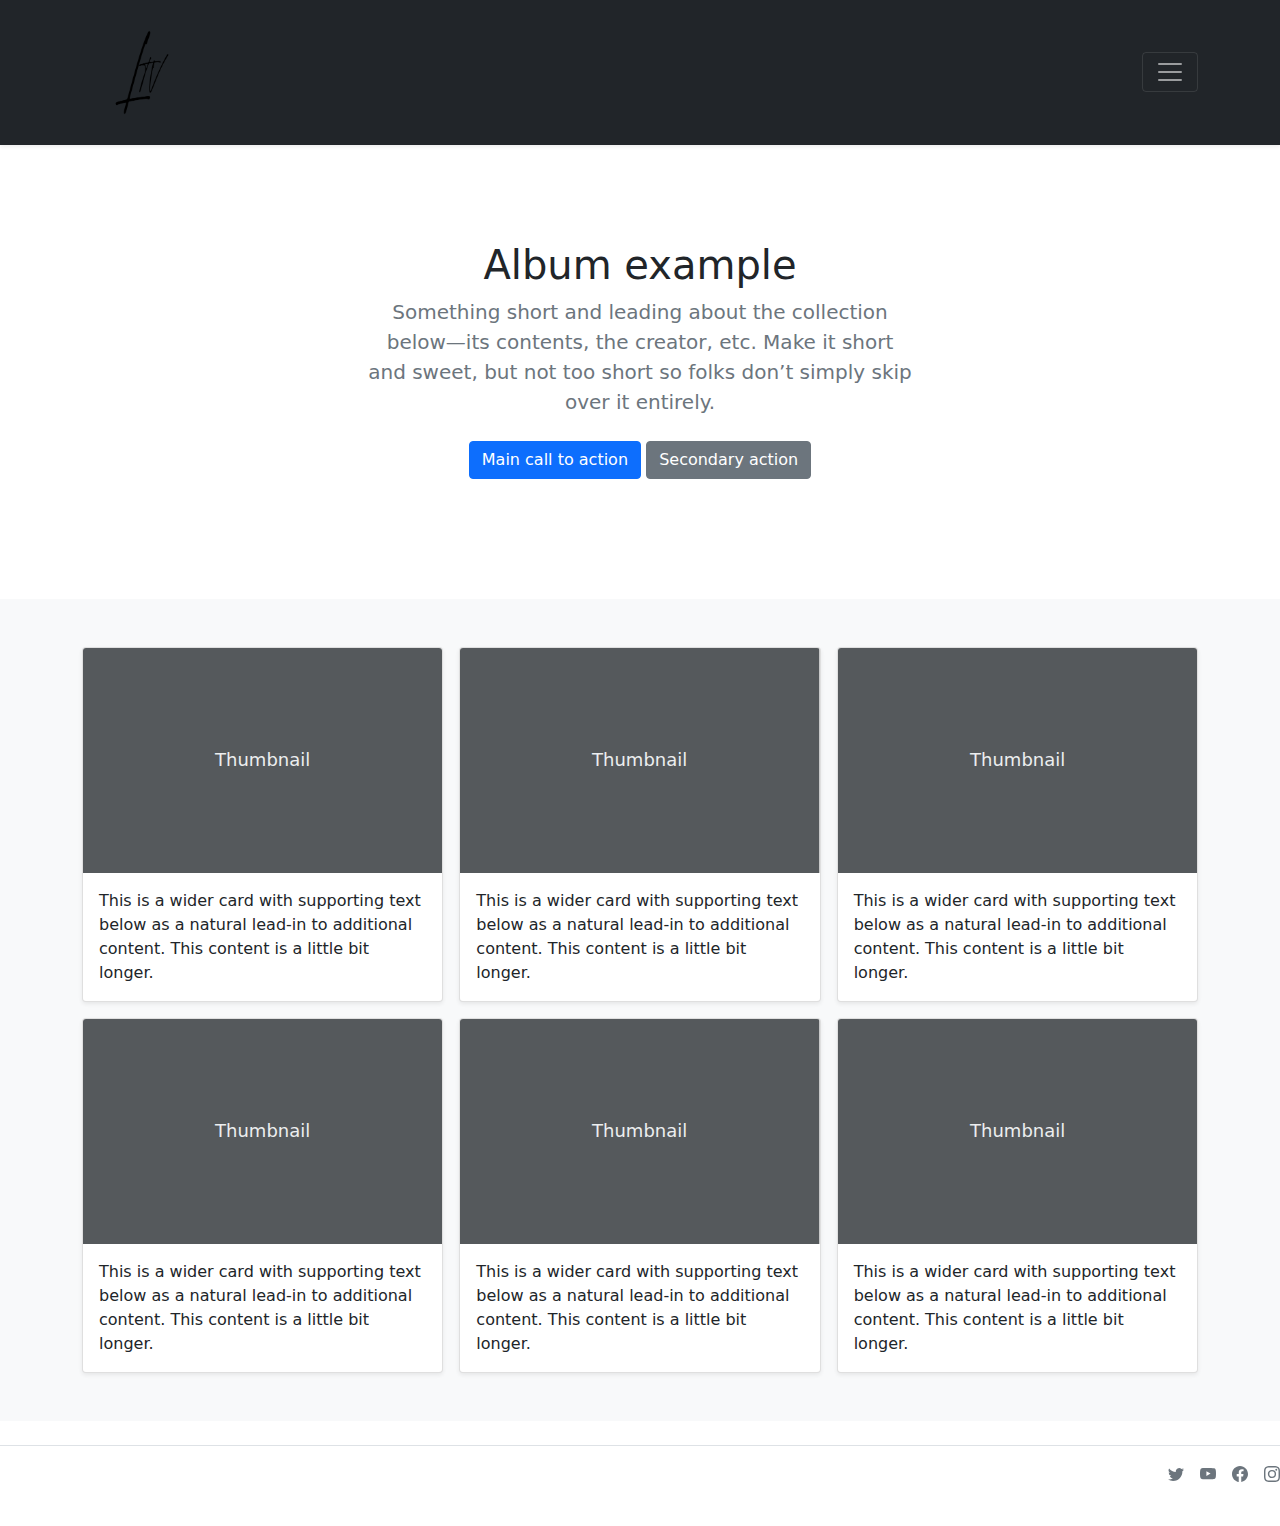
==== index.html @ 0a0282ea "Initial 8Chanel" ====
<!DOCTYPE html>
<html lang="en">

<head>
  <meta http-equiv="Content-Type" content="text/html; charset=UTF-8">

  <meta name="viewport" content="width=device-width, initial-scale=1">
  <title>LTV</title>



  <!-- Bootstrap core CSS -->
  <link href="css/bootstrap.min.css" rel="stylesheet"
    integrity="sha384-1BmE4kWBq78iYhFldvKuhfTAU6auU8tT94WrHftjDbrCEXSU1oBoqyl2QvZ6jIW3" crossorigin="anonymous">

  <link rel="stylesheet" href="css/style.css">

  <!-- Favicons -->
  <link rel="apple-touch-icon" href="https://getbootstrap.com/docs/5.1/assets/img/favicons/apple-touch-icon.png"
    sizes="180x180">
  <link rel="icon" href="https://getbootstrap.com/docs/5.1/assets/img/favicons/favicon-32x32.png" sizes="32x32"
    type="image/png">
  <link rel="icon" href="https://getbootstrap.com/docs/5.1/assets/img/favicons/favicon-16x16.png" sizes="16x16"
    type="image/png">
  <link rel="manifest" href="https://getbootstrap.com/docs/5.1/assets/img/favicons/manifest.json">
  <link rel="mask-icon" href="https://getbootstrap.com/docs/5.1/assets/img/favicons/safari-pinned-tab.svg"
    color="#7952b3">
  <link rel="icon" href="https://getbootstrap.com/docs/5.1/assets/img/favicons/favicon.ico">
  <meta name="theme-color" content="#7952b3">

</head>

<body data-new-gr-c-s-check-loaded="14.1113.0" data-gr-ext-installed="">

  <header>
    <div class="collapse bg-dark" id="navbarHeader">
      <div class="container">
        <div class="row">
          <div class="col-sm-8 col-md-7 py-4">
            <h4 class="text-white">About</h4>
            <p class="text-muted">Add some information about the album below, the author, or any other background
              context. Make it a few sentences long so folks can pick up some informative tidbits. Then, link them off
              to some social networking sites or contact information.</p>
          </div>
          <div class="col-sm-4 offset-md-1 py-4">
            <h4 class="text-white">Contact</h4>
            <ul class="list-unstyled">
              <li><a href="#" class="text-white">Twitter</a>
              </li>
              <li><a href="#" class="text-white">Facebook</a>
              </li>
              <li><a href="#" class="text-white">Youtube</a>
              </li>
              <li><a href="#" class="text-white">Instagram</a>
              </li>
            </ul>
          </div>
        </div>
      </div>
    </div>
    <div class="navbar navbar-dark bg-dark shadow-sm">
      <div class="container">
        <a href="#" class="navbar-brand d-flex align-items-center">
          <img src="images/logo/Ltv.png" width="120px">
        </a>
        <button class="navbar-toggler" type="button" data-bs-toggle="collapse" data-bs-target="#navbarHeader"
          aria-controls="navbarHeader" aria-expanded="false" aria-label="Toggle navigation">
          <span class="navbar-toggler-icon"></span>
        </button>
      </div>
    </div>
  </header>

  <main>

    <section class="py-5 text-center container">
      <div class="row py-lg-5">
        <div class="col-lg-6 col-md-8 mx-auto">
          <h1 class="fw-light">Album example</h1>
          <p class="lead text-muted">Something short and leading about the collection below—its contents, the creator,
            etc. Make it short and sweet, but not too short so folks don’t simply skip over it entirely.</p>
          <p>
            <a href="#" class="btn btn-primary my-2">Main call to
              action</a>
            <a href="#" class="btn btn-secondary my-2">Secondary
              action</a>
          </p>
        </div>
      </div>
    </section>

    <div class="album py-5 bg-light">
      <div class="container">

        <div class="row row-cols-1 row-cols-sm-2 row-cols-md-3 g-3">
          <div class="col">
            <div class="card shadow-sm">
              <svg class="bd-placeholder-img card-img-top" width="100%" height="225" xmlns="http://www.w3.org/2000/svg"
                role="img" aria-label="Placeholder: Thumbnail" preserveAspectRatio="xMidYMid slice" focusable="false">
                <title>Placeholder</title>
                <rect width="100%" height="100%" fill="#55595c"></rect><text x="50%" y="50%" fill="#eceeef"
                  dy=".3em">Thumbnail</text>
              </svg>

              <div class="card-body">
                <p class="card-text">This is a wider card with supporting text below as a natural lead-in to additional
                  content. This content is a little bit longer.</p>
              </div>
            </div>
          </div>
          <div class="col">
            <div class="card shadow-sm">
              <svg class="bd-placeholder-img card-img-top" width="100%" height="225" xmlns="http://www.w3.org/2000/svg"
                role="img" aria-label="Placeholder: Thumbnail" preserveAspectRatio="xMidYMid slice" focusable="false">
                <title>Placeholder</title>
                <rect width="100%" height="100%" fill="#55595c"></rect><text x="50%" y="50%" fill="#eceeef"
                  dy=".3em">Thumbnail</text>
              </svg>

              <div class="card-body">
                <p class="card-text">This is a wider card with supporting text below as a natural lead-in to additional
                  content. This content is a little bit longer.</p>
              </div>
            </div>
          </div>
          <div class="col">
            <div class="card shadow-sm">
              <svg class="bd-placeholder-img card-img-top" width="100%" height="225" xmlns="http://www.w3.org/2000/svg"
                role="img" aria-label="Placeholder: Thumbnail" preserveAspectRatio="xMidYMid slice" focusable="false">
                <title>Placeholder</title>
                <rect width="100%" height="100%" fill="#55595c"></rect><text x="50%" y="50%" fill="#eceeef"
                  dy=".3em">Thumbnail</text>
              </svg>

              <div class="card-body">
                <p class="card-text">This is a wider card with supporting text below as a natural lead-in to additional
                  content. This content is a little bit longer.</p>
              </div>
            </div>
          </div>

          <div class="col">
            <div class="card shadow-sm">
              <svg class="bd-placeholder-img card-img-top" width="100%" height="225" xmlns="http://www.w3.org/2000/svg"
                role="img" aria-label="Placeholder: Thumbnail" preserveAspectRatio="xMidYMid slice" focusable="false">
                <title>Placeholder</title>
                <rect width="100%" height="100%" fill="#55595c"></rect><text x="50%" y="50%" fill="#eceeef"
                  dy=".3em">Thumbnail</text>
              </svg>

              <div class="card-body">
                <p class="card-text">This is a wider card with supporting text below as a natural lead-in to additional
                  content. This content is a little bit longer.</p>
              </div>
            </div>
          </div>
          <div class="col">
            <div class="card shadow-sm">
              <svg class="bd-placeholder-img card-img-top" width="100%" height="225" xmlns="http://www.w3.org/2000/svg"
                role="img" aria-label="Placeholder: Thumbnail" preserveAspectRatio="xMidYMid slice" focusable="false">
                <title>Placeholder</title>
                <rect width="100%" height="100%" fill="#55595c"></rect><text x="50%" y="50%" fill="#eceeef"
                  dy=".3em">Thumbnail</text>
              </svg>

              <div class="card-body">
                <p class="card-text">This is a wider card with supporting text below as a natural lead-in to additional
                  content. This content is a little bit longer.</p>
              </div>
            </div>
          </div>
          <div class="col">
            <div class="card shadow-sm">
              <svg class="bd-placeholder-img card-img-top" width="100%" height="225" xmlns="http://www.w3.org/2000/svg"
                role="img" aria-label="Placeholder: Thumbnail" preserveAspectRatio="xMidYMid slice" focusable="false">
                <title>Placeholder</title>
                <rect width="100%" height="100%" fill="#55595c"></rect><text x="50%" y="50%" fill="#eceeef"
                  dy=".3em">Thumbnail</text>
              </svg>

              <div class="card-body">
                <p class="card-text">This is a wider card with supporting text below as a natural lead-in to additional
                  content. This content is a little bit longer.</p>
              </div>
            </div>
          </div>
        </div>
      </div>
    </div>

  </main>

  <footer class="d-flex flex-wrap justify-content-between align-items-center py-3 my-4 border-top">
    <div class="col-md-4 d-flex align-items-center">
      <span class="text-muted" © 2023 LTV Company></span>
    </div>
    <ul class="nav col-md-3 justify-content-end list-unstyled d-flex">
      <li class="ms-3"><a href="" class="text-muted">
          <svg xmlns="http://www.w3.org/2000/svg" width="16" height="16" fill="currentColor" class="bi bi-twitter"
            viewBox="0 0 16 16">
            <path
              d="M5.026 15c6.038 0 9.341-5.003 9.341-9.334 0-.14 0-.282-.006-.422A6.685 6.685 0 0 0 16 3.542a6.658 6.658 0 0 1-1.889.518 3.301 3.301 0 0 0 1.447-1.817 6.533 6.533 0 0 1-2.087.793A3.286 3.286 0 0 0 7.875 6.03a9.325 9.325 0 0 1-6.767-3.429 3.289 3.289 0 0 0 1.018 4.382A3.323 3.323 0 0 1 .64 6.575v.045a3.288 3.288 0 0 0 2.632 3.218 3.203 3.203 0 0 1-.865.115 3.23 3.23 0 0 1-.614-.057 3.283 3.283 0 0 0 3.067 2.277A6.588 6.588 0 0 1 .78 13.58a6.32 6.32 0 0 1-.78-.045A9.344 9.344 0 0 0 5.026 15z" />
          </svg>
        </a></li>
      <li class="ms-3"><a href="" class="text-muted">
          <svg xmlns="http://www.w3.org/2000/svg" width="16" height="16" fill="currentColor" class="bi bi-youtube"
            viewBox="0 0 16 16">
            <path
              d="M8.051 1.999h.089c.822.003 4.987.033 6.11.335a2.01 2.01 0 0 1 1.415 1.42c.101.38.172.883.22 1.402l.01.104.022.26.008.104c.065.914.073 1.77.074 1.957v.075c-.001.194-.01 1.108-.082 2.06l-.008.105-.009.104c-.05.572-.124 1.14-.235 1.558a2.007 2.007 0 0 1-1.415 1.42c-1.16.312-5.569.334-6.18.335h-.142c-.309 0-1.587-.006-2.927-.052l-.17-.006-.087-.004-.171-.007-.171-.007c-1.11-.049-2.167-.128-2.654-.26a2.007 2.007 0 0 1-1.415-1.419c-.111-.417-.185-.986-.235-1.558L.09 9.82l-.008-.104A31.4 31.4 0 0 1 0 7.68v-.123c.002-.215.01-.958.064-1.778l.007-.103.003-.052.008-.104.022-.26.01-.104c.048-.519.119-1.023.22-1.402a2.007 2.007 0 0 1 1.415-1.42c.487-.13 1.544-.21 2.654-.26l.17-.007.172-.006.086-.003.171-.007A99.788 99.788 0 0 1 7.858 2h.193zM6.4 5.209v4.818l4.157-2.408L6.4 5.209z" />
          </svg>
        </a></li>
      <li class="ms-3"><a href="" class="text-muted">
          <svg xmlns="http://www.w3.org/2000/svg" width="16" height="16" fill="currentColor" class="bi bi-facebook"
            viewBox="0 0 16 16">
            <path
              d="M16 8.049c0-4.446-3.582-8.05-8-8.05C3.58 0-.002 3.603-.002 8.05c0 4.017 2.926 7.347 6.75 7.951v-5.625h-2.03V8.05H6.75V6.275c0-2.017 1.195-3.131 3.022-3.131.876 0 1.791.157 1.791.157v1.98h-1.009c-.993 0-1.303.621-1.303 1.258v1.51h2.218l-.354 2.326H9.25V16c3.824-.604 6.75-3.934 6.75-7.951z" />
          </svg>
        </a></li>
      <li class="ms-3"><a href="" class="text-muted">
          <svg xmlns="http://www.w3.org/2000/svg" width="16" height="16" fill="currentColor" class="bi bi-instagram"
            viewBox="0 0 16 16">
            <path
              d="M8 0C5.829 0 5.556.01 4.703.048 3.85.088 3.269.222 2.76.42a3.917 3.917 0 0 0-1.417.923A3.927 3.927 0 0 0 .42 2.76C.222 3.268.087 3.85.048 4.7.01 5.555 0 5.827 0 8.001c0 2.172.01 2.444.048 3.297.04.852.174 1.433.372 1.942.205.526.478.972.923 1.417.444.445.89.719 1.416.923.51.198 1.09.333 1.942.372C5.555 15.99 5.827 16 8 16s2.444-.01 3.298-.048c.851-.04 1.434-.174 1.943-.372a3.916 3.916 0 0 0 1.416-.923c.445-.445.718-.891.923-1.417.197-.509.332-1.09.372-1.942C15.99 10.445 16 10.173 16 8s-.01-2.445-.048-3.299c-.04-.851-.175-1.433-.372-1.941a3.926 3.926 0 0 0-.923-1.417A3.911 3.911 0 0 0 13.24.42c-.51-.198-1.092-.333-1.943-.372C10.443.01 10.172 0 7.998 0h.003zm-.717 1.442h.718c2.136 0 2.389.007 3.232.046.78.035 1.204.166 1.486.275.373.145.64.319.92.599.28.28.453.546.598.92.11.281.24.705.275 1.485.039.843.047 1.096.047 3.231s-.008 2.389-.047 3.232c-.035.78-.166 1.203-.275 1.485a2.47 2.47 0 0 1-.599.919c-.28.28-.546.453-.92.598-.28.11-.704.24-1.485.276-.843.038-1.096.047-3.232.047s-2.39-.009-3.233-.047c-.78-.036-1.203-.166-1.485-.276a2.478 2.478 0 0 1-.92-.598 2.48 2.48 0 0 1-.6-.92c-.109-.281-.24-.705-.275-1.485-.038-.843-.046-1.096-.046-3.233 0-2.136.008-2.388.046-3.231.036-.78.166-1.204.276-1.486.145-.373.319-.64.599-.92.28-.28.546-.453.92-.598.282-.11.705-.24 1.485-.276.738-.034 1.024-.044 2.515-.045v.002zm4.988 1.328a.96.96 0 1 0 0 1.92.96.96 0 0 0 0-1.92zm-4.27 1.122a4.109 4.109 0 1 0 0 8.217 4.109 4.109 0 0 0 0-8.217zm0 1.441a2.667 2.667 0 1 1 0 5.334 2.667 2.667 0 0 1 0-5.334z" />
          </svg>
        </a></li>
    </ul>
  </footer>


  <script src="js/bootstrap.bundle.min.js"
    integrity="sha384-ka7Sk0Gln4gmtz2MlQnikT1wXgYsOg+OMhuP+IlRH9sENBO0LRn5q+8nbTov4+1p"
    crossorigin="anonymous"></script>




</body><grammarly-desktop-integration data-grammarly-shadow-root="true"><template shadowrootmode="open">
    <style>
      div.grammarly-desktop-integration {
        position: absolute;
        width: 1px;
        height: 1px;
        padding: 0;
        margin: -1px;
        overflow: hidden;
        clip: rect(0, 0, 0, 0);
        white-space: nowrap;
        border: 0;
        -moz-user-select: none;
        -webkit-user-select: none;
        -ms-user-select: none;
        user-select: none;
      }

      div.grammarly-desktop-integration:before {
        content: attr(data-content);
      }
    </style>
    <div aria-label="grammarly-integration" role="group" tabindex="-1" class="grammarly-desktop-integration"
      data-content="{&quot;mode&quot;:&quot;full&quot;,&quot;isActive&quot;:true,&quot;isUserDisabled&quot;:false}">
    </div>
  </template></grammarly-desktop-integration>

</html>
---- css/style.css ----
/* Header */

/* Main section */

.bd-placeholder-img {
  font-size: 1.125rem;
  text-anchor: middle;
  -webkit-user-select: none;
  -moz-user-select: none;
  user-select: none;
}

@media (min-width: 768px) {
  .bd-placeholder-img-lg {
    font-size: 3.5rem;
  }
}
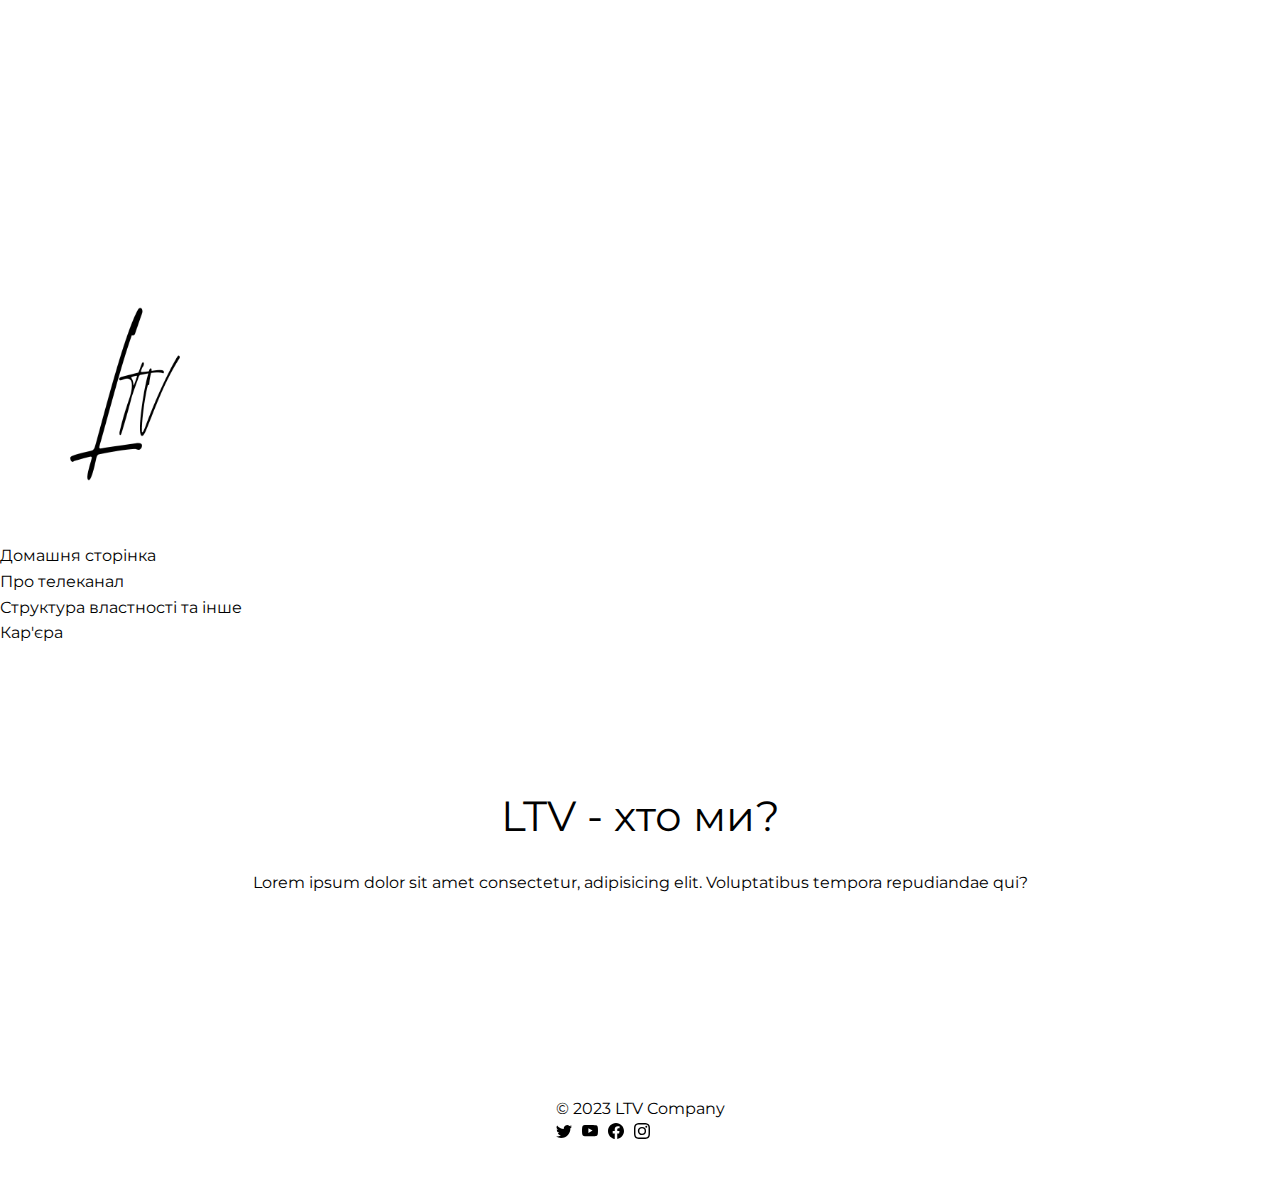
==== commit 4d7b3e19: "add new features" ====
--- a/index.html
+++ b/index.html
@@ -2,263 +2,110 @@
 <html lang="en">
 
 <head>
-  <meta http-equiv="Content-Type" content="text/html; charset=UTF-8">
+  <!-- Required meta tags -->
+  <meta charset="UTF-8">
+  <meta name="viewport" content="width=device-width, initial-scale=1.0">
 
-  <meta name="viewport" content="width=device-width, initial-scale=1">
-  <title>LTV</title>
+  <!-- Reset CSS -->
+  <link rel="stylesheet" href="css/reset.css">
+  <!-- Bootstrap 5 -->
+  <link href="https://cdn.jsdelivr.net/npm/bootstrap@5.0.2/dist/css/bootstrap.min.css" rel="stylesheet"
+    integrity="sha384-EVSTQN3/azprG1Anm3QDgpJLIm9Nao0Yz1ztcQTwFspd3yD65VohhpuuCOmLASjC" crossorigin="anonymous">
+  <!-- StyleSheet CSS -->
+  <link rel="stylesheet" href="css/style.css">
+  <!-- Fonts -->
+  <link rel="preconnect" href="https://fonts.googleapis.com">
+  <link rel="preconnect" href="https://fonts.gstatic.com" crossorigin>
+  <link
+    href="https://fonts.googleapis.com/css2?family=Lato:ital,wght@1,300;1,400;1,700&family=Montserrat:ital,wght@0,400;1,700&display=swap"
+    rel="stylesheet">
 
-
-
-  <!-- Bootstrap core CSS -->
-  <link href="css/bootstrap.min.css" rel="stylesheet"
-    integrity="sha384-1BmE4kWBq78iYhFldvKuhfTAU6auU8tT94WrHftjDbrCEXSU1oBoqyl2QvZ6jIW3" crossorigin="anonymous">
-
-  <link rel="stylesheet" href="css/style.css">
-
-  <!-- Favicons -->
-  <link rel="apple-touch-icon" href="https://getbootstrap.com/docs/5.1/assets/img/favicons/apple-touch-icon.png"
-    sizes="180x180">
-  <link rel="icon" href="https://getbootstrap.com/docs/5.1/assets/img/favicons/favicon-32x32.png" sizes="32x32"
-    type="image/png">
-  <link rel="icon" href="https://getbootstrap.com/docs/5.1/assets/img/favicons/favicon-16x16.png" sizes="16x16"
-    type="image/png">
-  <link rel="manifest" href="https://getbootstrap.com/docs/5.1/assets/img/favicons/manifest.json">
-  <link rel="mask-icon" href="https://getbootstrap.com/docs/5.1/assets/img/favicons/safari-pinned-tab.svg"
-    color="#7952b3">
-  <link rel="icon" href="https://getbootstrap.com/docs/5.1/assets/img/favicons/favicon.ico">
-  <meta name="theme-color" content="#7952b3">
-
+  <title>Document</title>
 </head>
 
-<body data-new-gr-c-s-check-loaded="14.1113.0" data-gr-ext-installed="">
+<body>
+  <nav class="navbar navbar-expand-lg navbar-togglable navbar-light bg-light border-bottom fixed-top">
+    <div class="container">
+      <a class="navbar-brand" href="#"><img src="images/logo/Ltv.png" width="250px"></a>
+      <button class="navbar-toggler" type="button" data-bs-toggle="collapse" data-bs-target="#navbarNav"
+        aria-controls="navbarNav" aria-expanded="false" aria-label="Toggle navigation">
+        <span class="navbar-toggler-icon"></span>
+      </button>
+      <div class="collapse navbar-collapse justify-content-end" id="navbarNav">
+        <ul class="navbar-nav">
+          <li class="nav-item">
+            <a class="nav-link active" aria-current="page" href="index.html">Домашня сторінка</a>
+          </li>
+          <li class="nav-item">
+            <a class="nav-link" href="aboutUs.html">Про телеканал</a>
+          </li>
+          <li class="nav-item">
+            <a class="nav-link" href="moreInfo.html">Структура властності та інше</a>
+          </li>
+          <li class="nav-item">
+            <a class="nav-link" href="career.html">Кар'єра</a>
+          </li>
+        </ul>
+      </div>
+    </div>
+  </nav>
 
-  <header>
-    <div class="collapse bg-dark" id="navbarHeader">
-      <div class="container">
-        <div class="row">
-          <div class="col-sm-8 col-md-7 py-4">
-            <h4 class="text-white">About</h4>
-            <p class="text-muted">Add some information about the album below, the author, or any other background
-              context. Make it a few sentences long so folks can pick up some informative tidbits. Then, link them off
-              to some social networking sites or contact information.</p>
+  <section class="description-section my-5">
+    <div class="conatiner">
+      <div class="row">
+        <div class="top-text">
+          <div class="col-12">
+            <h1>LTV - хто ми?</h1>
           </div>
-          <div class="col-sm-4 offset-md-1 py-4">
-            <h4 class="text-white">Contact</h4>
-            <ul class="list-unstyled">
-              <li><a href="#" class="text-white">Twitter</a>
-              </li>
-              <li><a href="#" class="text-white">Facebook</a>
-              </li>
-              <li><a href="#" class="text-white">Youtube</a>
-              </li>
-              <li><a href="#" class="text-white">Instagram</a>
-              </li>
-            </ul>
+          <div class="col-12">
+            <p>Lorem ipsum dolor sit amet consectetur, adipisicing elit. Voluptatibus tempora repudiandae qui?</p>
           </div>
         </div>
       </div>
     </div>
-    <div class="navbar navbar-dark bg-dark shadow-sm">
-      <div class="container">
-        <a href="#" class="navbar-brand d-flex align-items-center">
-          <img src="images/logo/Ltv.png" width="120px">
-        </a>
-        <button class="navbar-toggler" type="button" data-bs-toggle="collapse" data-bs-target="#navbarHeader"
-          aria-controls="navbarHeader" aria-expanded="false" aria-label="Toggle navigation">
-          <span class="navbar-toggler-icon"></span>
-        </button>
+  </section>
+
+  <footer class="footer d-flex flex-wrap justify-content-between align-items-center py-4 border-top bg-light">
+    <div class="container">
+      <div class="d-flex justify-content-between align-items-center w-100">
+        <span class="text-muted">© 2023 LTV Company</span>
+        <ul class="nav list-unstyled d-flex">
+          <li class="ms-3"><a href="" class="text-muted">
+              <svg xmlns="http://www.w3.org/2000/svg" width="16" height="16" fill="currentColor" class="bi bi-twitter"
+                viewBox="0 0 16 16">
+                <path
+                  d="M5.026 15c6.038 0 9.341-5.003 9.341-9.334 0-.14 0-.282-.006-.422A6.685 6.685 0 0 0 16 3.542a6.658 6.658 0 0 1-1.889.518 3.301 3.301 0 0 0 1.447-1.817 6.533 6.533 0 0 1-2.087.793A3.286 3.286 0 0 0 7.875 6.03a9.325 9.325 0 0 1-6.767-3.429 3.289 3.289 0 0 0 1.018 4.382A3.323 3.323 0 0 1 .64 6.575v.045a3.288 3.288 0 0 0 2.632 3.218 3.203 3.203 0 0 1-.865.115 3.23 3.23 0 0 1-.614-.057 3.283 3.283 0 0 0 3.067 2.277A6.588 6.588 0 0 1 .78 13.58a6.32 6.32 0 0 1-.78-.045A9.344 9.344 0 0 0 5.026 15z" />
+              </svg>
+            </a></li>
+          <li class="ms-3"><a href="" class="text-muted">
+              <svg xmlns="http://www.w3.org/2000/svg" width="16" height="16" fill="currentColor" class="bi bi-youtube"
+                viewBox="0 0 16 16">
+                <path
+                  d="M8.051 1.999h.089c.822.003 4.987.033 6.11.335a2.01 2.01 0 0 1 1.415 1.42c.101.38.172.883.22 1.402l.01.104.022.26.008.104c.065.914.073 1.77.074 1.957v.075c-.001.194-.01 1.108-.082 2.06l-.008.105-.009.104c-.05.572-.124 1.14-.235 1.558a2.007 2.007 0 0 1-1.415 1.42c-1.16.312-5.569.334-6.18.335h-.142c-.309 0-1.587-.006-2.927-.052l-.17-.006-.087-.004-.171-.007-.171-.007c-1.11-.049-2.167-.128-2.654-.26a2.007 2.007 0 0 1-1.415-1.419c-.111-.417-.185-.986-.235-1.558L.09 9.82l-.008-.104A31.4 31.4 0 0 1 0 7.68v-.123c.002-.215.01-.958.064-1.778l.007-.103.003-.052.008-.104.022-.26.01-.104c.048-.519.119-1.023.22-1.402a2.007 2.007 0 0 1 1.415-1.42c.487-.13 1.544-.21 2.654-.26l.17-.007.172-.006.086-.003.171-.007A99.788 99.788 0 0 1 7.858 2h.193zM6.4 5.209v4.818l4.157-2.408L6.4 5.209z" />
+              </svg>
+            </a></li>
+          <li class="ms-3"><a href="" class="text-muted">
+              <svg xmlns="http://www.w3.org/2000/svg" width="16" height="16" fill="currentColor" class="bi bi-facebook"
+                viewBox="0 0 16 16">
+                <path
+                  d="M16 8.049c0-4.446-3.582-8.05-8-8.05C3.58 0-.002 3.603-.002 8.05c0 4.017 2.926 7.347 6.75 7.951v-5.625h-2.03V8.05H6.75V6.275c0-2.017 1.195-3.131 3.022-3.131.876 0 1.791.157 1.791.157v1.98h-1.009c-.993 0-1.303.621-1.303 1.258v1.51h2.218l-.354 2.326H9.25V16c3.824-.604 6.75-3.934 6.75-7.951z" />
+              </svg>
+            </a></li>
+          <li class="ms-3"><a href="" class="text-muted">
+              <svg xmlns="http://www.w3.org/2000/svg" width="16" height="16" fill="currentColor" class="bi bi-instagram"
+                viewBox="0 0 16 16">
+                <path
+                  d="M8 0C5.829 0 5.556.01 4.703.048 3.85.088 3.269.222 2.76.42a3.917 3.917 0 0 0-1.417.923A3.927 3.927 0 0 0 .42 2.76C.222 3.268.087 3.85.048 4.7.01 5.555 0 5.827 0 8.001c0 2.172.01 2.444.048 3.297.04.852.174 1.433.372 1.942.205.526.478.972.923 1.417.444.445.89.719 1.416.923.51.198 1.09.333 1.942.372C5.555 15.99 5.827 16 8 16s2.444-.01 3.298-.048c.851-.04 1.434-.174 1.943-.372a3.916 3.916 0 0 0 1.416-.923c.445-.445.718-.891.923-1.417.197-.509.332-1.09.372-1.942C15.99 10.445 16 10.173 16 8s-.01-2.445-.048-3.299c-.04-.851-.175-1.433-.372-1.941a3.926 3.926 0 0 0-.923-1.417A3.911 3.911 0 0 0 13.24.42c-.51-.198-1.092-.333-1.943-.372C10.443.01 10.172 0 7.998 0h.003zm-.717 1.442h.718c2.136 0 2.389.007 3.232.046.78.035 1.204.166 1.486.275.373.145.64.319.92.599.28.28.453.546.598.92.11.281.24.705.275 1.485.039.843.047 1.096.047 3.231s-.008 2.389-.047 3.232c-.035.78-.166 1.203-.275 1.485a2.47 2.47 0 0 1-.599.919c-.28.28-.546.453-.92.598-.28.11-.704.24-1.485.276-.843.038-1.096.047-3.232.047s-2.39-.009-3.233-.047c-.78-.036-1.203-.166-1.485-.276a2.478 2.478 0 0 1-.92-.598 2.48 2.48 0 0 1-.6-.92c-.109-.281-.24-.705-.275-1.485-.038-.843-.046-1.096-.046-3.233 0-2.136.008-2.388.046-3.231.036-.78.166-1.204.276-1.486.145-.373.319-.64.599-.92.28-.28.546-.453.92-.598.282-.11.705-.24 1.485-.276.738-.034 1.024-.044 2.515-.045v.002zm4.988 1.328a.96.96 0 1 0 0 1.92.96.96 0 0 0 0-1.92zm-4.27 1.122a4.109 4.109 0 1 0 0 8.217 4.109 4.109 0 0 0 0-8.217zm0 1.441a2.667 2.667 0 1 1 0 5.334 2.667 2.667 0 0 1 0-5.334z" />
+              </svg>
+            </a></li>
+        </ul>
       </div>
     </div>
-  </header>
-
-  <main>
-
-    <section class="py-5 text-center container">
-      <div class="row py-lg-5">
-        <div class="col-lg-6 col-md-8 mx-auto">
-          <h1 class="fw-light">Album example</h1>
-          <p class="lead text-muted">Something short and leading about the collection below—its contents, the creator,
-            etc. Make it short and sweet, but not too short so folks don’t simply skip over it entirely.</p>
-          <p>
-            <a href="#" class="btn btn-primary my-2">Main call to
-              action</a>
-            <a href="#" class="btn btn-secondary my-2">Secondary
-              action</a>
-          </p>
-        </div>
-      </div>
-    </section>
-
-    <div class="album py-5 bg-light">
-      <div class="container">
-
-        <div class="row row-cols-1 row-cols-sm-2 row-cols-md-3 g-3">
-          <div class="col">
-            <div class="card shadow-sm">
-              <svg class="bd-placeholder-img card-img-top" width="100%" height="225" xmlns="http://www.w3.org/2000/svg"
-                role="img" aria-label="Placeholder: Thumbnail" preserveAspectRatio="xMidYMid slice" focusable="false">
-                <title>Placeholder</title>
-                <rect width="100%" height="100%" fill="#55595c"></rect><text x="50%" y="50%" fill="#eceeef"
-                  dy=".3em">Thumbnail</text>
-              </svg>
-
-              <div class="card-body">
-                <p class="card-text">This is a wider card with supporting text below as a natural lead-in to additional
-                  content. This content is a little bit longer.</p>
-              </div>
-            </div>
-          </div>
-          <div class="col">
-            <div class="card shadow-sm">
-              <svg class="bd-placeholder-img card-img-top" width="100%" height="225" xmlns="http://www.w3.org/2000/svg"
-                role="img" aria-label="Placeholder: Thumbnail" preserveAspectRatio="xMidYMid slice" focusable="false">
-                <title>Placeholder</title>
-                <rect width="100%" height="100%" fill="#55595c"></rect><text x="50%" y="50%" fill="#eceeef"
-                  dy=".3em">Thumbnail</text>
-              </svg>
-
-              <div class="card-body">
-                <p class="card-text">This is a wider card with supporting text below as a natural lead-in to additional
-                  content. This content is a little bit longer.</p>
-              </div>
-            </div>
-          </div>
-          <div class="col">
-            <div class="card shadow-sm">
-              <svg class="bd-placeholder-img card-img-top" width="100%" height="225" xmlns="http://www.w3.org/2000/svg"
-                role="img" aria-label="Placeholder: Thumbnail" preserveAspectRatio="xMidYMid slice" focusable="false">
-                <title>Placeholder</title>
-                <rect width="100%" height="100%" fill="#55595c"></rect><text x="50%" y="50%" fill="#eceeef"
-                  dy=".3em">Thumbnail</text>
-              </svg>
-
-              <div class="card-body">
-                <p class="card-text">This is a wider card with supporting text below as a natural lead-in to additional
-                  content. This content is a little bit longer.</p>
-              </div>
-            </div>
-          </div>
-
-          <div class="col">
-            <div class="card shadow-sm">
-              <svg class="bd-placeholder-img card-img-top" width="100%" height="225" xmlns="http://www.w3.org/2000/svg"
-                role="img" aria-label="Placeholder: Thumbnail" preserveAspectRatio="xMidYMid slice" focusable="false">
-                <title>Placeholder</title>
-                <rect width="100%" height="100%" fill="#55595c"></rect><text x="50%" y="50%" fill="#eceeef"
-                  dy=".3em">Thumbnail</text>
-              </svg>
-
-              <div class="card-body">
-                <p class="card-text">This is a wider card with supporting text below as a natural lead-in to additional
-                  content. This content is a little bit longer.</p>
-              </div>
-            </div>
-          </div>
-          <div class="col">
-            <div class="card shadow-sm">
-              <svg class="bd-placeholder-img card-img-top" width="100%" height="225" xmlns="http://www.w3.org/2000/svg"
-                role="img" aria-label="Placeholder: Thumbnail" preserveAspectRatio="xMidYMid slice" focusable="false">
-                <title>Placeholder</title>
-                <rect width="100%" height="100%" fill="#55595c"></rect><text x="50%" y="50%" fill="#eceeef"
-                  dy=".3em">Thumbnail</text>
-              </svg>
-
-              <div class="card-body">
-                <p class="card-text">This is a wider card with supporting text below as a natural lead-in to additional
-                  content. This content is a little bit longer.</p>
-              </div>
-            </div>
-          </div>
-          <div class="col">
-            <div class="card shadow-sm">
-              <svg class="bd-placeholder-img card-img-top" width="100%" height="225" xmlns="http://www.w3.org/2000/svg"
-                role="img" aria-label="Placeholder: Thumbnail" preserveAspectRatio="xMidYMid slice" focusable="false">
-                <title>Placeholder</title>
-                <rect width="100%" height="100%" fill="#55595c"></rect><text x="50%" y="50%" fill="#eceeef"
-                  dy=".3em">Thumbnail</text>
-              </svg>
-
-              <div class="card-body">
-                <p class="card-text">This is a wider card with supporting text below as a natural lead-in to additional
-                  content. This content is a little bit longer.</p>
-              </div>
-            </div>
-          </div>
-        </div>
-      </div>
-    </div>
-
-  </main>
-
-  <footer class="d-flex flex-wrap justify-content-between align-items-center py-3 my-4 border-top">
-    <div class="col-md-4 d-flex align-items-center">
-      <span class="text-muted" © 2023 LTV Company></span>
-    </div>
-    <ul class="nav col-md-3 justify-content-end list-unstyled d-flex">
-      <li class="ms-3"><a href="" class="text-muted">
-          <svg xmlns="http://www.w3.org/2000/svg" width="16" height="16" fill="currentColor" class="bi bi-twitter"
-            viewBox="0 0 16 16">
-            <path
-              d="M5.026 15c6.038 0 9.341-5.003 9.341-9.334 0-.14 0-.282-.006-.422A6.685 6.685 0 0 0 16 3.542a6.658 6.658 0 0 1-1.889.518 3.301 3.301 0 0 0 1.447-1.817 6.533 6.533 0 0 1-2.087.793A3.286 3.286 0 0 0 7.875 6.03a9.325 9.325 0 0 1-6.767-3.429 3.289 3.289 0 0 0 1.018 4.382A3.323 3.323 0 0 1 .64 6.575v.045a3.288 3.288 0 0 0 2.632 3.218 3.203 3.203 0 0 1-.865.115 3.23 3.23 0 0 1-.614-.057 3.283 3.283 0 0 0 3.067 2.277A6.588 6.588 0 0 1 .78 13.58a6.32 6.32 0 0 1-.78-.045A9.344 9.344 0 0 0 5.026 15z" />
-          </svg>
-        </a></li>
-      <li class="ms-3"><a href="" class="text-muted">
-          <svg xmlns="http://www.w3.org/2000/svg" width="16" height="16" fill="currentColor" class="bi bi-youtube"
-            viewBox="0 0 16 16">
-            <path
-              d="M8.051 1.999h.089c.822.003 4.987.033 6.11.335a2.01 2.01 0 0 1 1.415 1.42c.101.38.172.883.22 1.402l.01.104.022.26.008.104c.065.914.073 1.77.074 1.957v.075c-.001.194-.01 1.108-.082 2.06l-.008.105-.009.104c-.05.572-.124 1.14-.235 1.558a2.007 2.007 0 0 1-1.415 1.42c-1.16.312-5.569.334-6.18.335h-.142c-.309 0-1.587-.006-2.927-.052l-.17-.006-.087-.004-.171-.007-.171-.007c-1.11-.049-2.167-.128-2.654-.26a2.007 2.007 0 0 1-1.415-1.419c-.111-.417-.185-.986-.235-1.558L.09 9.82l-.008-.104A31.4 31.4 0 0 1 0 7.68v-.123c.002-.215.01-.958.064-1.778l.007-.103.003-.052.008-.104.022-.26.01-.104c.048-.519.119-1.023.22-1.402a2.007 2.007 0 0 1 1.415-1.42c.487-.13 1.544-.21 2.654-.26l.17-.007.172-.006.086-.003.171-.007A99.788 99.788 0 0 1 7.858 2h.193zM6.4 5.209v4.818l4.157-2.408L6.4 5.209z" />
-          </svg>
-        </a></li>
-      <li class="ms-3"><a href="" class="text-muted">
-          <svg xmlns="http://www.w3.org/2000/svg" width="16" height="16" fill="currentColor" class="bi bi-facebook"
-            viewBox="0 0 16 16">
-            <path
-              d="M16 8.049c0-4.446-3.582-8.05-8-8.05C3.58 0-.002 3.603-.002 8.05c0 4.017 2.926 7.347 6.75 7.951v-5.625h-2.03V8.05H6.75V6.275c0-2.017 1.195-3.131 3.022-3.131.876 0 1.791.157 1.791.157v1.98h-1.009c-.993 0-1.303.621-1.303 1.258v1.51h2.218l-.354 2.326H9.25V16c3.824-.604 6.75-3.934 6.75-7.951z" />
-          </svg>
-        </a></li>
-      <li class="ms-3"><a href="" class="text-muted">
-          <svg xmlns="http://www.w3.org/2000/svg" width="16" height="16" fill="currentColor" class="bi bi-instagram"
-            viewBox="0 0 16 16">
-            <path
-              d="M8 0C5.829 0 5.556.01 4.703.048 3.85.088 3.269.222 2.76.42a3.917 3.917 0 0 0-1.417.923A3.927 3.927 0 0 0 .42 2.76C.222 3.268.087 3.85.048 4.7.01 5.555 0 5.827 0 8.001c0 2.172.01 2.444.048 3.297.04.852.174 1.433.372 1.942.205.526.478.972.923 1.417.444.445.89.719 1.416.923.51.198 1.09.333 1.942.372C5.555 15.99 5.827 16 8 16s2.444-.01 3.298-.048c.851-.04 1.434-.174 1.943-.372a3.916 3.916 0 0 0 1.416-.923c.445-.445.718-.891.923-1.417.197-.509.332-1.09.372-1.942C15.99 10.445 16 10.173 16 8s-.01-2.445-.048-3.299c-.04-.851-.175-1.433-.372-1.941a3.926 3.926 0 0 0-.923-1.417A3.911 3.911 0 0 0 13.24.42c-.51-.198-1.092-.333-1.943-.372C10.443.01 10.172 0 7.998 0h.003zm-.717 1.442h.718c2.136 0 2.389.007 3.232.046.78.035 1.204.166 1.486.275.373.145.64.319.92.599.28.28.453.546.598.92.11.281.24.705.275 1.485.039.843.047 1.096.047 3.231s-.008 2.389-.047 3.232c-.035.78-.166 1.203-.275 1.485a2.47 2.47 0 0 1-.599.919c-.28.28-.546.453-.92.598-.28.11-.704.24-1.485.276-.843.038-1.096.047-3.232.047s-2.39-.009-3.233-.047c-.78-.036-1.203-.166-1.485-.276a2.478 2.478 0 0 1-.92-.598 2.48 2.48 0 0 1-.6-.92c-.109-.281-.24-.705-.275-1.485-.038-.843-.046-1.096-.046-3.233 0-2.136.008-2.388.046-3.231.036-.78.166-1.204.276-1.486.145-.373.319-.64.599-.92.28-.28.546-.453.92-.598.282-.11.705-.24 1.485-.276.738-.034 1.024-.044 2.515-.045v.002zm4.988 1.328a.96.96 0 1 0 0 1.92.96.96 0 0 0 0-1.92zm-4.27 1.122a4.109 4.109 0 1 0 0 8.217 4.109 4.109 0 0 0 0-8.217zm0 1.441a2.667 2.667 0 1 1 0 5.334 2.667 2.667 0 0 1 0-5.334z" />
-          </svg>
-        </a></li>
-    </ul>
   </footer>
 
+</body>
 
-  <script src="js/bootstrap.bundle.min.js"
-    integrity="sha384-ka7Sk0Gln4gmtz2MlQnikT1wXgYsOg+OMhuP+IlRH9sENBO0LRn5q+8nbTov4+1p"
-    crossorigin="anonymous"></script>
-
-
-
-
-</body><grammarly-desktop-integration data-grammarly-shadow-root="true"><template shadowrootmode="open">
-    <style>
-      div.grammarly-desktop-integration {
-        position: absolute;
-        width: 1px;
-        height: 1px;
-        padding: 0;
-        margin: -1px;
-        overflow: hidden;
-        clip: rect(0, 0, 0, 0);
-        white-space: nowrap;
-        border: 0;
-        -moz-user-select: none;
-        -webkit-user-select: none;
-        -ms-user-select: none;
-        user-select: none;
-      }
-
-      div.grammarly-desktop-integration:before {
-        content: attr(data-content);
-      }
-    </style>
-    <div aria-label="grammarly-integration" role="group" tabindex="-1" class="grammarly-desktop-integration"
-      data-content="{&quot;mode&quot;:&quot;full&quot;,&quot;isActive&quot;:true,&quot;isUserDisabled&quot;:false}">
-    </div>
-  </template></grammarly-desktop-integration>
+<script src="https://cdn.jsdelivr.net/npm/bootstrap@5.0.2/dist/js/bootstrap.bundle.min.js"
+  integrity="sha384-MrcW6ZMFYlzcLA8Nl+NtUVF0sA7MsXsP1UyJoMp4YLEuNSfAP+JcXn/tWtIaxVXM" crossorigin="anonymous"></script>
 
 </html>--- a/css/style.css
+++ b/css/style.css
@@ -1,19 +1,172 @@
+/* Global syle */
+
+body, html {
+  height: 100%;
+  margin: 0;
+  padding-top: 135px;
+}
+
+body {
+  font-family: 'Montserrat', sans-serif;
+  font-weight: 400;
+  font-size: 16px;
+  line-height: 1.6;
+  color: #000;
+  background-color: #fff;
+}
+
+body h1 {
+  font-family: 'Lato' sans-serif;
+  font-size: 42px;
+  font-weight: 400;
+  color: #000;
+}
+
+/* Header section*/
+
+.navbar::before {
+	content: '';
+	position: absolute;
+	top: 0; right: 0; bottom: 0; left: 0;
+	transform: translateY(-100%);
+	transition: all .3s;
+	z-index: -1;
+}
+
+/* Main section */
+.description-section {
+  min-height: 50vh;
+  max-width: 900px;
+  margin: auto auto;
+  display: flex;
+  flex-wrap: wrap;
+  justify-content: center;
+  align-items: center;
+}
+
+.description-section h1 { 
+  text-align: center;
+}
+
+.description-section p {
+  padding-top: 20px;
+}
+
+.aboutUsText {
+  margin-top: 59.5px;
+}
 
 
-/* Header */
-
-/* Main section */
-
-.bd-placeholder-img {
-  font-size: 1.125rem;
-  text-anchor: middle;
-  -webkit-user-select: none;
-  -moz-user-select: none;
-  user-select: none;
+.siteWork { 
+  margin-top: 20px; 
+  margin-left: 20px;
+  font-family: 'Lato' sans-serif;
+  font-weight: 400;
+  color: #000;
 }
 
-@media (min-width: 768px) {
-  .bd-placeholder-img-lg {
-    font-size: 3.5rem;
-  }
+.adress {
+  margin-top: 20px; 
+  margin-left: 20px;
+  font-family: 'Lato' sans-serif;
+  font-weight: 400;
+  color: #000;
 }
+
+.beneficiary {
+  margin-top: 20px; 
+  margin-left: 20px;
+  font-family: 'Lato' sans-serif;
+  font-weight: 400;
+  font-size: 30px;
+  color: #000;
+}
+
+.contact {
+  margin-top: 15px;
+  margin-left: 25px;
+}
+
+/* Subtext style */
+
+.description-section .top-text {
+  margin-bottom: 7vh;
+}
+
+.description-section #seo .top-text {
+  margin-top: 5vh;
+}
+
+/* Form style */
+label {
+  font-weight: bold;
+}
+
+input[type="text"],
+input[type="email"],
+input[type="tel"],
+textarea {
+  width: 100%;
+  padding: 10px;
+  margin-bottom: 15px;
+  border: 1px solid #000;
+  border-radius: 5px;
+}
+
+textarea {
+  resize: vertical;
+}
+
+form>button  {
+  background-color: #007bff;
+  color: #fff;
+  border: none;
+  padding: 10px 20px;
+  border-radius: 5px;
+  cursor: pointer;
+  width: 100%;
+}
+
+form> button:hover {
+  background-color: #0056b3;
+}
+
+/* Footer section */
+
+.footer {
+  min-height: 10vh;
+}
+
+/* Убираем отступы и маркеры у списка */
+ul.nav {
+  margin: 0;
+  padding: 0;
+  list-style: none;
+}
+
+/* Выравниваем элементы по вертикали */
+footer .container {
+  display: flex;
+  flex-direction: column;
+  align-items: center;
+}
+
+/* Выравниваем элементы списка по горизонтали */
+footer ul.nav {
+  display: flex;
+  align-items: center;
+}
+
+/* Отступы между элементами списка */
+footer ul.nav li {
+  margin-right: 10px;
+}
+
+/* Стили для подсветки иконок при наведении */
+.footer .nav li a:hover {
+  color: #333;
+}
+
+.footer .nav li a:hover svg path {
+  fill: #333; 
+}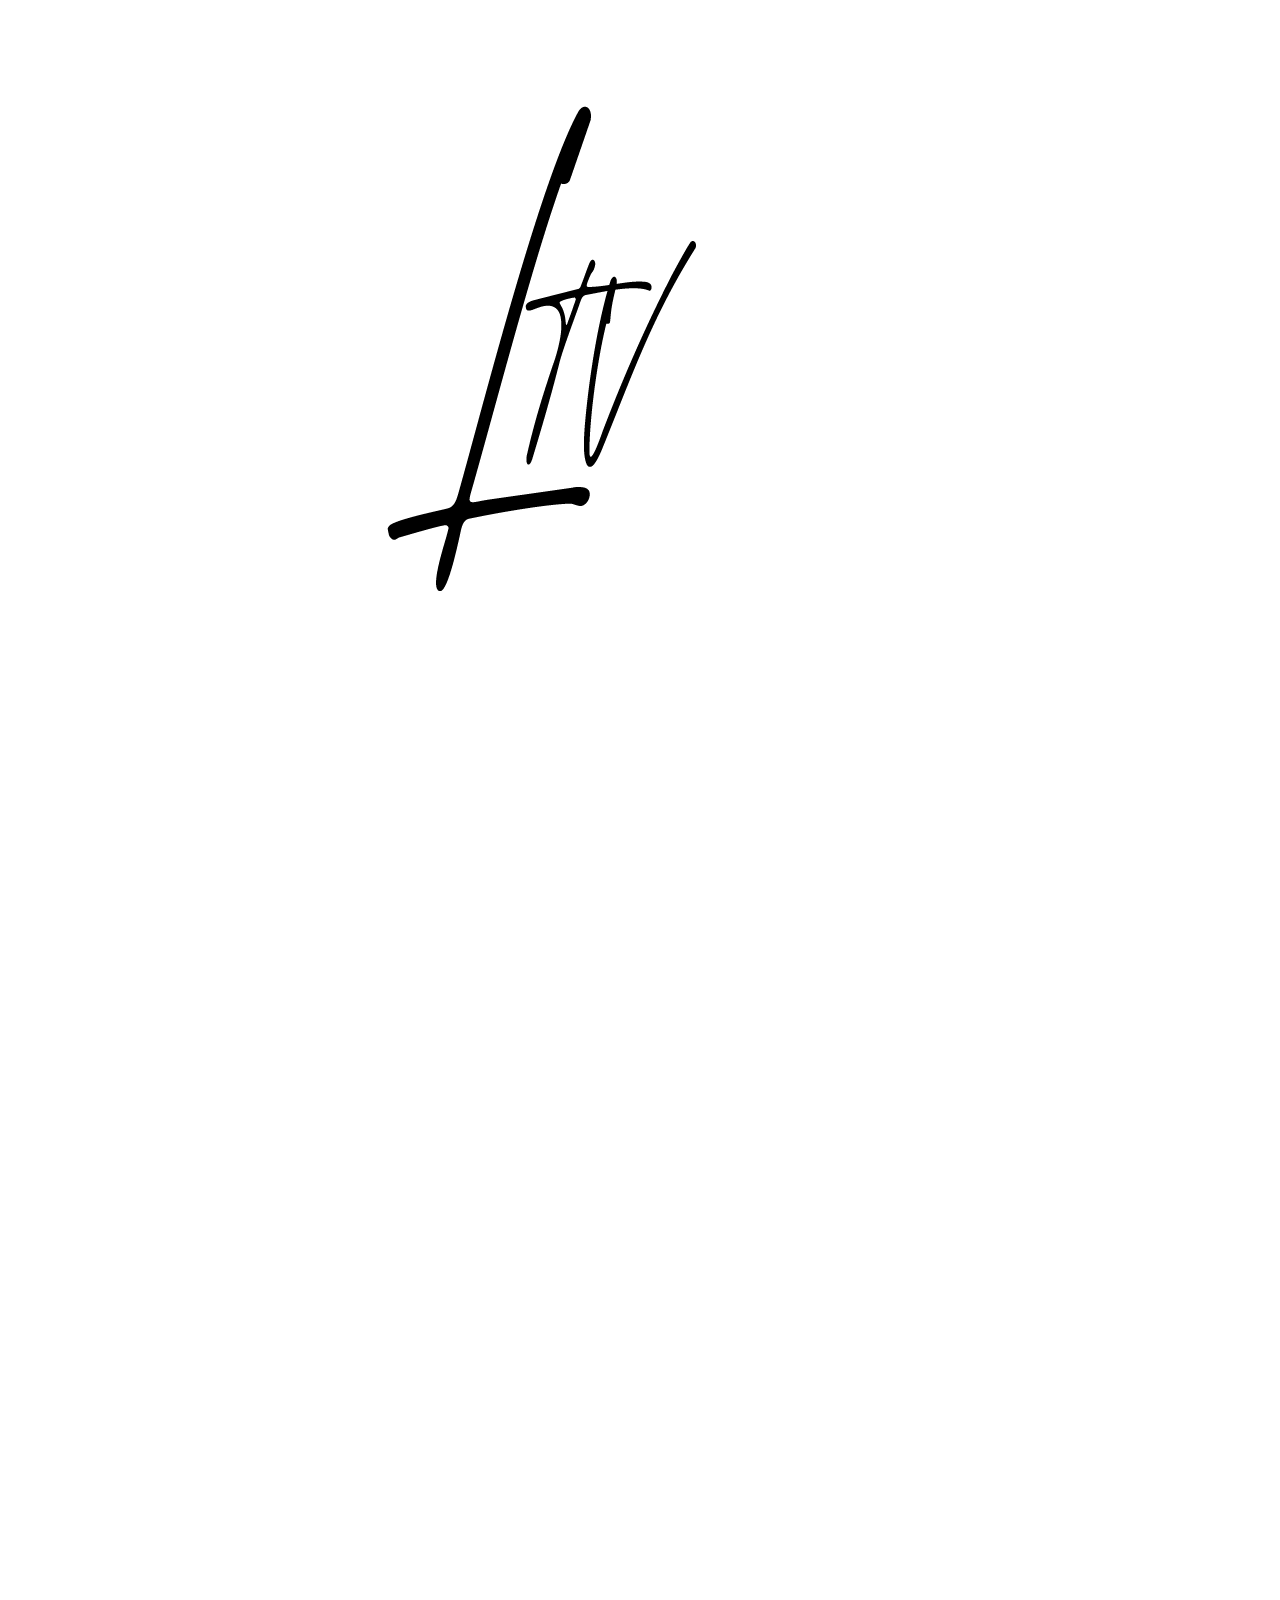
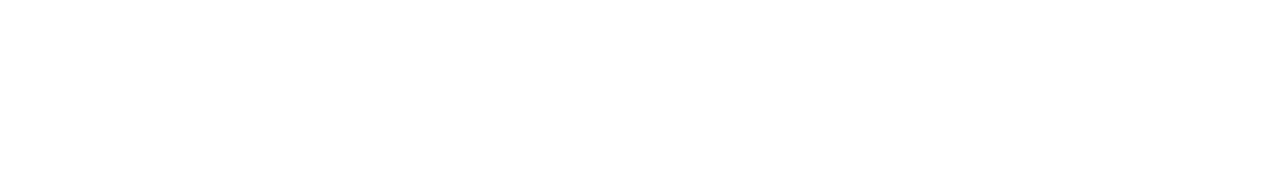
==== commit 673e623c: "Update style and add adaptive for phones" ====
--- a/index.html
+++ b/index.html
@@ -13,6 +13,7 @@
     integrity="sha384-EVSTQN3/azprG1Anm3QDgpJLIm9Nao0Yz1ztcQTwFspd3yD65VohhpuuCOmLASjC" crossorigin="anonymous">
   <!-- StyleSheet CSS -->
   <link rel="stylesheet" href="css/style.css">
+  <link rel="stylesheet" href="css/media.css">
   <!-- Fonts -->
   <link rel="preconnect" href="https://fonts.googleapis.com">
   <link rel="preconnect" href="https://fonts.gstatic.com" crossorigin>
@@ -20,13 +21,13 @@
     href="https://fonts.googleapis.com/css2?family=Lato:ital,wght@1,300;1,400;1,700&family=Montserrat:ital,wght@0,400;1,700&display=swap"
     rel="stylesheet">
 
-  <title>Document</title>
+  <title>LTV</title>
 </head>
 
 <body>
-  <nav class="navbar navbar-expand-lg navbar-togglable navbar-light bg-light border-bottom fixed-top">
+  <nav class="navbar navbar-expand-lg navbar-togglable navbar-light bg-light fixed-top">
     <div class="container">
-      <a class="navbar-brand" href="#"><img src="images/logo/Ltv.png" width="250px"></a>
+      <a class="navbar-brand" href="#"><img src="images/logo/Ltv.png"></a>
       <button class="navbar-toggler" type="button" data-bs-toggle="collapse" data-bs-target="#navbarNav"
         aria-controls="navbarNav" aria-expanded="false" aria-label="Toggle navigation">
         <span class="navbar-toggler-icon"></span>
@@ -49,23 +50,29 @@
       </div>
     </div>
   </nav>
-
-  <section class="description-section my-5">
-    <div class="conatiner">
-      <div class="row">
-        <div class="top-text">
+  <div class="wrapper mx-auto">
+    <section class="description-section mx-auto">
+      <div class="conatiner">
+        <div class="row">
           <div class="col-12">
-            <h1>LTV - хто ми?</h1>
+            <h1 id="hello-text">LTV - хто ми?</h1>
           </div>
+        </div>
+        <div class="row">
           <div class="col-12">
-            <p>Lorem ipsum dolor sit amet consectetur, adipisicing elit. Voluptatibus tempora repudiandae qui?</p>
+            <p class="aboutUsText">
+              "LTV" — это не просто канал, это стиль жизни. Мы создаем контент, который объединяет, вдохновляет и
+              расширяет горизонты. Станьте частью нашего телевизионного сообщества, где каждый найдет что-то особенное
+              для себя. Добро пожаловать в будущее телевидения с "LTV"!
+            </p>
           </div>
         </div>
       </div>
-    </div>
+  </div>
   </section>
+  </div>
 
-  <footer class="footer d-flex flex-wrap justify-content-between align-items-center py-4 border-top bg-light">
+  <footer class="footer d-flex flex-wrap justify-content-between align-items-center py-4 bg-light">
     <div class="container">
       <div class="d-flex justify-content-between align-items-center w-100">
         <span class="text-muted">© 2023 LTV Company</span>
--- a/css/style.css
+++ b/css/style.css
@@ -1,105 +1,135 @@
 /* Global syle */
 
-body, html {
-  height: 100%;
+body,
+html {
+  min-height: auto;
   margin: 0;
-  padding-top: 135px;
 }
 
 body {
-  font-family: 'Montserrat', sans-serif;
+  font-family: "Montserrat", sans-serif;
   font-weight: 400;
   font-size: 16px;
   line-height: 1.6;
-  color: #000;
+  color: #fff;
   background-color: #fff;
 }
 
 body h1 {
-  font-family: 'Lato' sans-serif;
+  font-family: "Lato" sans-serif;
   font-size: 42px;
   font-weight: 400;
   color: #000;
 }
 
+
+.row { 
+  padding: 0;
+  /* margin: 0; */
+  width: 100%;
+}
+
 /* Header section*/
 
 .navbar::before {
-	content: '';
-	position: absolute;
-	top: 0; right: 0; bottom: 0; left: 0;
-	transform: translateY(-100%);
-	transition: all .3s;
-	z-index: -1;
+  content: "";
+  position: absolute;
+  top: 0;
+  right: 0;
+  bottom: 0;
+  left: 0;
+  transform: translateY(-100%);
+  transition: all 0.3s;
+  z-index: -1;
+}
+
+.navbar-brand {
+  max-width: 190px;
 }
 
 /* Main section */
-.description-section {
-  min-height: 50vh;
+
+.wrapper {
+  min-height: 70vh;
+  margin-top: 180px;
+  width: 100%;
+  background-image: url(/images/background/background_13.jpg);
+  background-size: cover;
+  background-position: center;
+  background-repeat: no-repeat;
+}
+
+.description-section, .about-section, .values-section, .contact-section {
   max-width: 900px;
   margin: auto auto;
-  display: flex;
-  flex-wrap: wrap;
-  justify-content: center;
   align-items: center;
 }
-
-.description-section h1 { 
+#description, #about, #values, #contact, #map {
+  background-color: rgba(33, 37, 41, 0.5);
+}
+
+.container {
+  max-width: 900px;
+  margin: 0 auto;
+  padding: 0;
+}
+
+#hello-text {
+  margin-top: 230px;
   text-align: center;
-}
-
-.description-section p {
-  padding-top: 20px;
+  color: #fff;
+}
+
+.siteWork {
+  font-size: 36px;
+  color: #fff;
+  margin-top: 190px;
+}
+
+.lead {
+  font-size: 18px;
+  color: #fff;
+  margin-bottom: 20px;
+}
+
+/* About, Values, Contact sections */
+.about-section, .values-section, .contact-section{
+  padding: 100px 0;
+  color: #fff;
+}
+
+.about-section h2, .values-section h2, .contact-section h2 {
+  font-size: 36px;
+  margin-bottom: 20px;
+  padding-left: 10px;
 }
 
 .aboutUsText {
-  margin-top: 59.5px;
-}
-
-
-.siteWork { 
-  margin-top: 20px; 
-  margin-left: 20px;
-  font-family: 'Lato' sans-serif;
-  font-weight: 400;
-  color: #000;
-}
-
-.adress {
-  margin-top: 20px; 
-  margin-left: 20px;
-  font-family: 'Lato' sans-serif;
-  font-weight: 400;
-  color: #000;
-}
-
-.beneficiary {
-  margin-top: 20px; 
-  margin-left: 20px;
-  font-family: 'Lato' sans-serif;
-  font-weight: 400;
-  font-size: 30px;
-  color: #000;
+  margin-top: 170px;
+  padding-right: 200px;
+  color: #fff;
+  text-align: left;
 }
 
 .contact {
   margin-top: 15px;
   margin-left: 25px;
-}
-
-/* Subtext style */
-
-.description-section .top-text {
-  margin-bottom: 7vh;
-}
-
-.description-section #seo .top-text {
-  margin-top: 5vh;
-}
+  color: #fff;
+}
+
+#description, #about, #values, #contact, #map > p{
+  padding-left: 10px; 
+}
+
 
 /* Form style */
+#resume-form {
+  padding-top: 70px;
+}
+
 label {
   font-weight: bold;
+  color: #fff;
 }
 
 input[type="text"],
@@ -109,7 +139,9 @@
   width: 100%;
   padding: 10px;
   margin-bottom: 15px;
-  border: 1px solid #000;
+  border: 1px solid #fff;
+  background-color: transparent;
+  color: #fff;
   border-radius: 5px;
 }
 
@@ -117,24 +149,38 @@
   resize: vertical;
 }
 
-form>button  {
-  background-color: #007bff;
+form > button {
+  background-color: #333;
   color: #fff;
   border: none;
   padding: 10px 20px;
   border-radius: 5px;
   cursor: pointer;
   width: 100%;
-}
-
-form> button:hover {
+  margin-top: 20px;
+  margin-bottom: 40px;
+}
+
+form > button:hover {
   background-color: #0056b3;
 }
 
+.popup {
+  display: none;
+  position: fixed;
+  bottom: 20px;
+  right: 20px;
+  background-color: #4caf50;
+  color: white;
+  padding: 10px 20px;
+  border-radius: 5px;
+  box-shadow: 0px 2px 5px rgba(0, 0, 0, 0.1);
+}
+
 /* Footer section */
 
 .footer {
-  min-height: 10vh;
+  min-height: 10.5vh;
 }
 
 /* Убираем отступы и маркеры у списка */
@@ -168,5 +214,5 @@
 }
 
 .footer .nav li a:hover svg path {
-  fill: #333; 
+  fill: #333;
 }--- a/css/media.css
+++ b/css/media.css
@@ -0,0 +1,387 @@
+/* Общие стили для всех размеров экрана */
+
+/* Медиа-запрос для экранов шириной более 1680px */
+/* @media (min-width: 1681px) {} */
+
+/* Медиа-запрос для экранов шириной от 1281px до 1680px */
+/* @media (min-width: 1281px) and (max-width: 1680px) {} */
+
+/* Медиа-запрос для экранов шириной от 1025px до 1280px */
+/* @media (min-width: 1025px) and (max-width: 1280px) {} */
+
+/* Медиа-запрос для экранов шириной до 1024px */
+/* @media (max-width: 930px) {} */
+
+/* Медиа-запрос для экранов шириной до 768px */
+@media (max-width: 768px) {
+  body {
+    font-size: 18px;
+  }
+  .navbar-brand {
+    max-width: 25%;
+  }
+
+  .navbar-toggler {
+    margin-right: 25px;
+  }
+
+  .navbar-nav {
+    text-align: left;
+    margin-left: 20px;
+  }
+
+  .row,
+  .col-12 {
+    padding: 0;
+    margin: 0;
+    width: 100%;
+  }
+
+  /* index.html */
+  #hello-text {
+    margin-top: 15%;
+    padding-top: 19%;
+    width: 100%;
+  }
+
+  .aboutUsText {
+    text-align: right;
+    max-width: auto;
+    padding-bottom: 15px;
+    padding-right: 15px;
+    margin-top: 35%;
+    font-size: 15px;
+  }
+
+  .text-muted {
+    padding-left: 10px;
+  }
+
+  .text-muted > svg {
+    width: 16px;
+    height: 16px;
+  }
+
+  /* ----- */
+
+  /* aboutUs.html */
+
+  .siteWork, .text-white {
+    margin-top: 15%;
+    text-align: center;
+    font-size: 35px;
+  }
+
+  .lead {
+    font-size: 15px;
+  }
+
+  #description, #about, #values, #contact, #map > p{
+    font-size: 15px;
+    text-align: center;
+  }
+
+/* career.html */
+
+#resume-form {
+  padding-top: 80px;
+  text-align: center;
+}
+
+input[type="text"],
+input[type="email"],
+input[type="tel"],
+textarea {
+  width: 95%;
+  padding: 10px;
+  margin-bottom: 15px;
+  border: 1px solid #fff;
+  background-color: transparent;
+  color: #fff;
+  border-radius: 5px;
+}
+
+form > input[type="file"] {
+  align-items: center;
+  font-size: 12px;
+}
+
+form > button {
+  background-color: #333;
+  color: #fff;
+  border: none;
+  padding: 10px 20px;
+  border-radius: 5px;
+  cursor: pointer;
+  width: 70%;
+  margin-top: 20px;
+  margin-bottom: 40px;
+}
+
+form > button:hover {
+  background-color: #0056b3;
+}
+
+.popup {
+  display: none;
+  position: fixed;
+  bottom: 20px;
+  right: 20px;
+  background-color: #4caf50;
+  color: white;
+  padding: 10px 20px;
+  border-radius: 5px;
+  box-shadow: 0px 2px 5px rgba(0, 0, 0, 0.1);
+}
+}
+
+@media (max-width: 425px) {
+  body {
+    font-size: 14px;
+  }
+  .navbar-brand {
+    max-width: 50%;
+  }
+
+  .navbar-toggler {
+    margin-right: 25px;
+  }
+
+  .navbar-nav {
+    text-align: center;
+  }
+
+  .row,
+  .col-12 {
+    padding: 0;
+    margin: 0;
+    width: 100%;
+  }
+
+  /* index.html */
+  #hello-text {
+    margin-top: 25%;
+    width: 100%;
+  }
+
+  .aboutUsText {
+    text-align: center;
+    padding-left: 10px;
+    padding-right: 10px;
+    margin-top: 25%;
+    font-size: 14px;
+  }
+
+  .text-muted {
+    padding-left: 10px;
+  }
+
+  .text-muted > svg {
+    width: 16px;
+    height: 16px;
+  }
+
+  /* ----- */
+
+  /* aboutUs.html */
+
+  .siteWork,
+  .text-white {
+    margin-top: 15%;
+    text-align: center;
+    font-size: 35px;
+  }
+
+  .lead {
+    font-size: 15px;
+  }
+
+  #description,
+  #about,
+  #values,
+  #contact,
+  #map > p {
+    font-size: 15px;
+    text-align: center;
+  }
+
+  /* career.html */
+
+  #resume-form {
+    padding-top: 80px;
+    text-align: center;
+  }
+
+  input[type="text"],
+  input[type="email"],
+  input[type="tel"],
+  textarea {
+    width: 95%;
+    padding: 10px;
+    margin-bottom: 15px;
+    border: 1px solid #fff;
+    background-color: transparent;
+    color: #fff;
+    border-radius: 5px;
+  }
+
+  form > input[type="file"] {
+    align-items: center;
+    font-size: 12px;
+  }
+
+  form > button {
+    background-color: #333;
+    color: #fff;
+    border: none;
+    padding: 10px 20px;
+    border-radius: 5px;
+    cursor: pointer;
+    width: 70%;
+    margin-top: 20px;
+    margin-bottom: 40px;
+  }
+
+  form > button:hover {
+    background-color: #0056b3;
+  }
+
+  .popup {
+    display: none;
+    position: fixed;
+    bottom: 20px;
+    right: 20px;
+    background-color: #4caf50;
+    color: white;
+    padding: 10px 20px;
+    border-radius: 5px;
+    box-shadow: 0px 2px 5px rgba(0, 0, 0, 0.1);
+  }
+}
+
+/* Медиа-запрос для экранов шириной до 480 пикселей */
+@media (max-width: 375px) {
+  body {
+    font-size: 14px;
+  }
+  .navbar-brand {
+    max-width: 50%;
+  }
+
+  .navbar-toggler {
+    margin-right: 25px;
+  }
+
+  .navbar-nav {
+    text-align: center;
+  }
+
+  .row,
+  .col-12 {
+    padding: 0;
+    margin: 0;
+    width: 100%;
+  }
+
+  /* index.html */
+
+  #hello-text {
+    margin-top: 25%;
+    width: 100%;
+  }
+
+  .aboutUsText {
+    text-align: center;
+    padding-left: 10px;
+    padding-right: 10px;
+    margin-top: 25%;
+    font-size: 12px;
+  }
+
+  .text-muted {
+    padding-left: 5px;
+    font-size: 11px;
+  }
+
+  .text-muted > svg {
+    width: 12px;
+    height: 12px;
+  }
+
+  /* ----- */
+
+  /* aboutUs.html */
+
+  .siteWork,
+  .text-white {
+    margin-top: 10%;
+    text-align: center;
+    font-size: 30px;
+  }
+
+  .lead {
+    font-size: 14px;
+  }
+
+  #description,
+  #about,
+  #values,
+  #contact,
+  #map > p {
+    font-size: 14px;
+    text-align: center;
+  }
+
+  /* career.html */
+
+  #resume-form {
+    padding-top: 50px;
+    text-align: center;
+  }
+
+  input[type="text"],
+  input[type="email"],
+  input[type="tel"],
+  textarea {
+    width: 92%;
+    padding: 10px;
+    margin-bottom: 15px;
+    border: 1px solid #fff;
+    background-color: transparent;
+    color: #fff;
+    border-radius: 5px;
+  }
+
+  form > input[type="file"] {
+    align-items: center;
+    font-size: 12px;
+  }
+
+  form > button {
+    background-color: #333;
+    color: #fff;
+    border: none;
+    padding: 10px 20px;
+    border-radius: 5px;
+    cursor: pointer;
+    width: 70%;
+    margin-top: 20px;
+    margin-bottom: 40px;
+  }
+
+  form > button:hover {
+    background-color: #0056b3;
+  }
+
+  .popup {
+    display: none;
+    position: fixed;
+    bottom: 20px;
+    right: 20px;
+    background-color: #4caf50;
+    color: white;
+    padding: 10px 20px;
+    border-radius: 5px;
+    box-shadow: 0px 2px 5px rgba(0, 0, 0, 0.1);
+  }
+}
